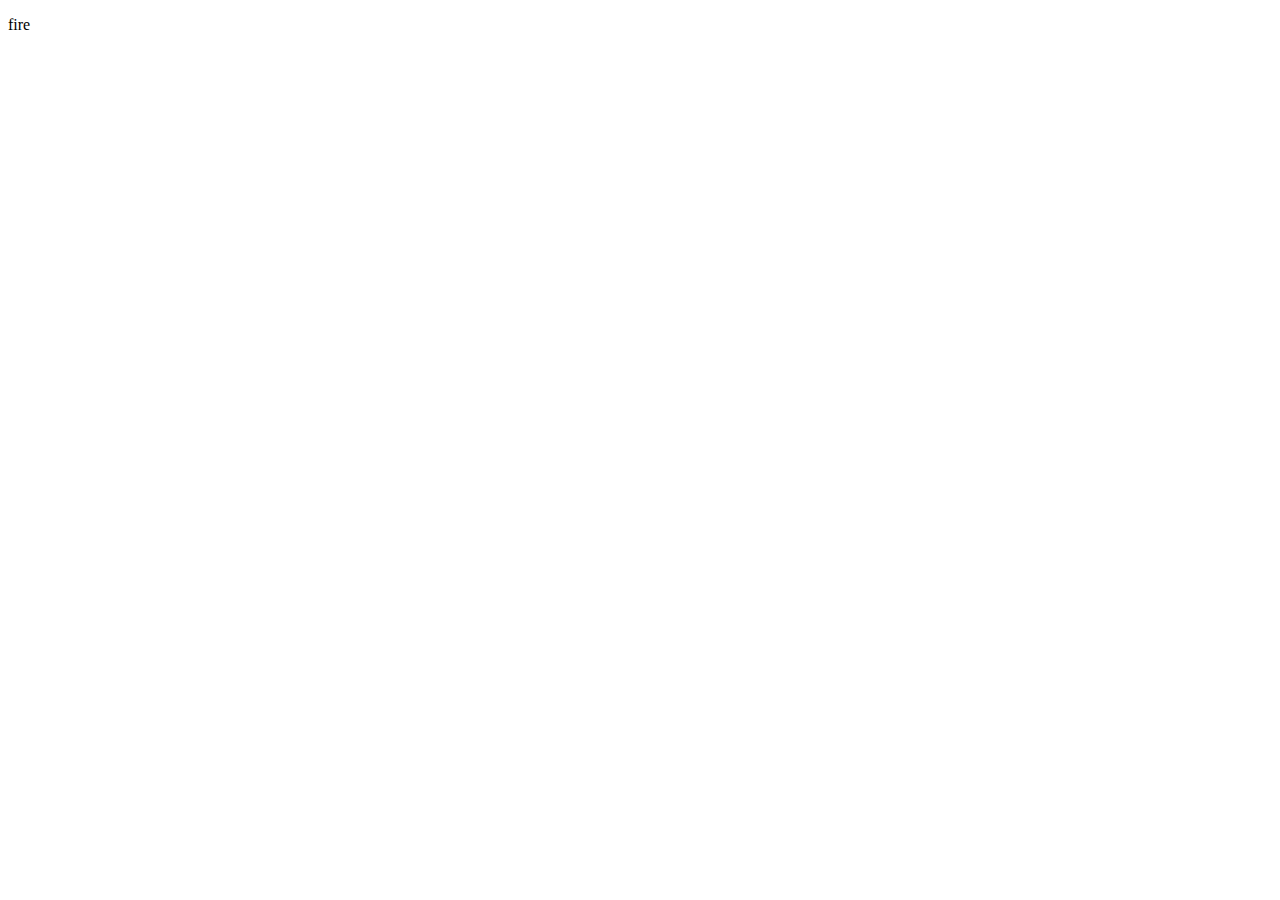
==== fire.html @ b406183c "gamefy" ====
<!DOCTYPE html>
<html lang="en">
<head>
    <meta charset="UTF-8">
    <meta http-equiv="X-UA-Compatible" content="IE=edge">
    <meta name="viewport" content="width=device-width, initial-scale=1.0">
    <title>Document</title>
</head>
<body>
    <p>fire</p>
</body>
</html>
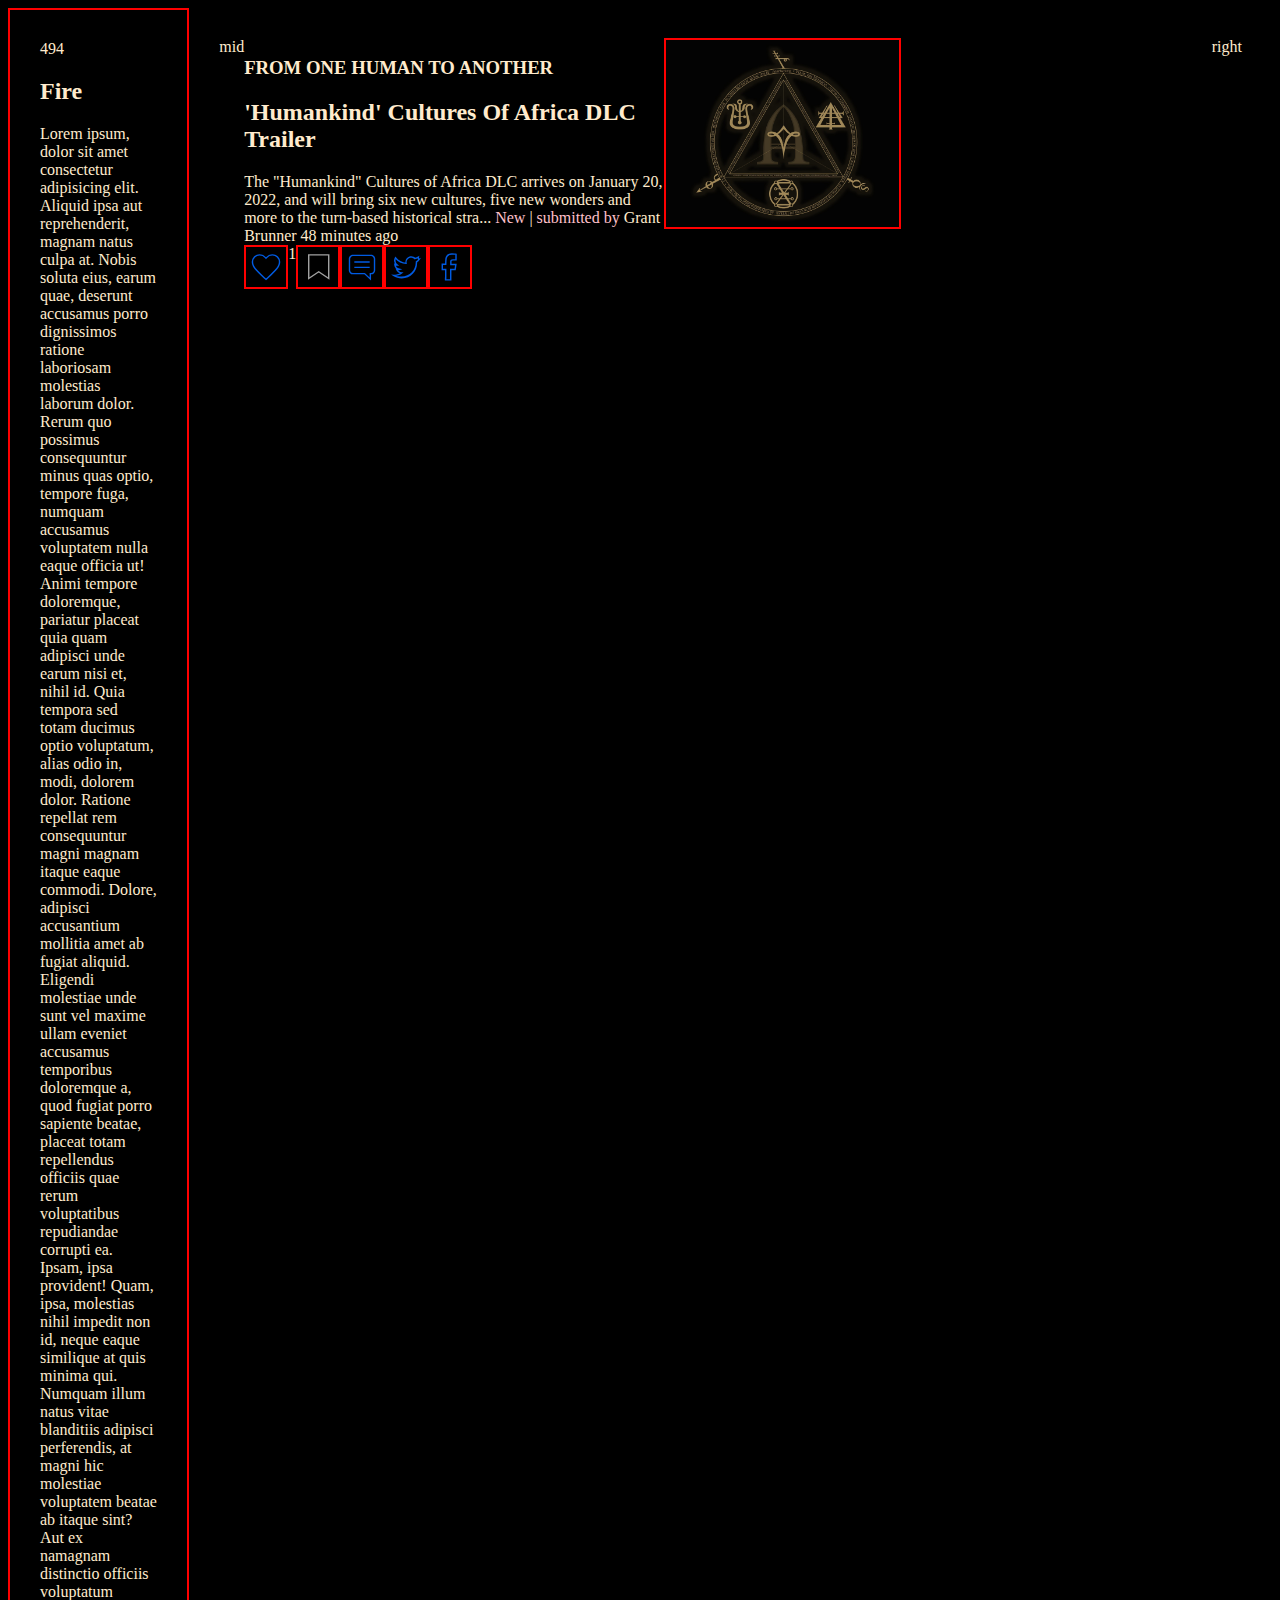
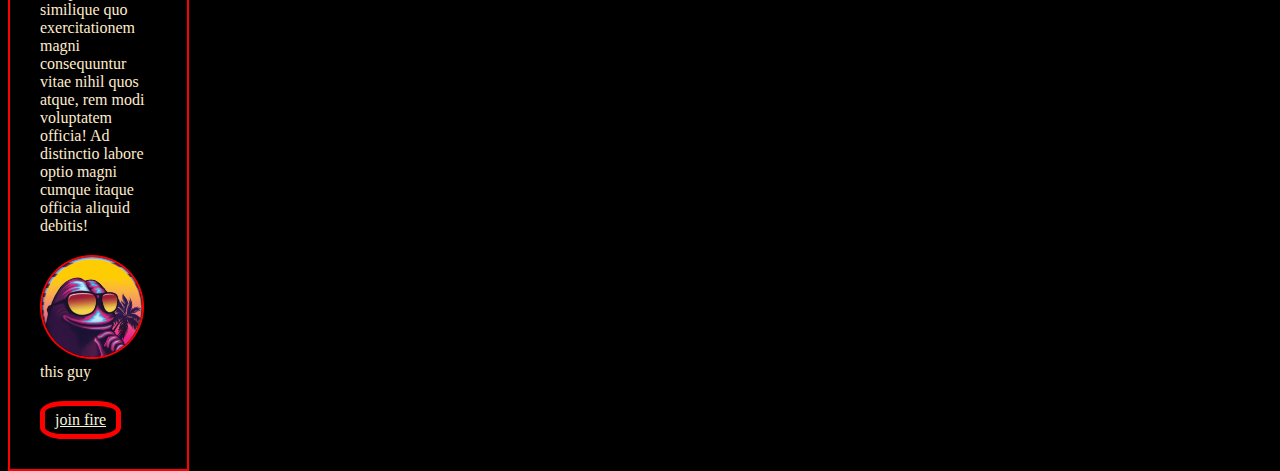
==== commit 26acb8fb: "names" ====
--- a/fire.html
+++ b/fire.html
@@ -1,12 +1,77 @@
 <!DOCTYPE html>
 <html lang="en">
-<head>
-    <meta charset="UTF-8">
-    <meta http-equiv="X-UA-Compatible" content="IE=edge">
-    <meta name="viewport" content="width=device-width, initial-scale=1.0">
-    <title>Document</title>
-</head>
-<body>
-    <p>fire</p>
-</body>
-</html>+  <head>
+    <meta charset="UTF-8" />
+    <meta http-equiv="X-UA-Compatible" content="IE=edge" />
+    <meta name="viewport" content="width=device-width, initial-scale=1.0" />
+    <link rel="stylesheet" href="styles/shared.css" />
+    <title>Fire</title>
+  </head>
+  <body>
+    <div class="container-fire">
+      <div class="column-left">
+        <div class="block-1">
+          <div>494</div>
+          <h2>Fire</h2>
+          <div>
+            Lorem ipsum, dolor sit amet consectetur adipisicing elit. Aliquid
+            ipsa aut reprehenderit, magnam natus culpa at. Nobis soluta eius,
+            earum quae, deserunt accusamus porro dignissimos ratione laboriosam
+            molestias laborum dolor. Rerum quo possimus consequuntur minus quas
+            optio, tempore fuga, numquam accusamus voluptatem nulla eaque
+            officia ut! Animi tempore doloremque, pariatur placeat quia quam
+            adipisci unde earum nisi et, nihil id. Quia tempora sed totam
+            ducimus optio voluptatum, alias odio in, modi, dolorem dolor.
+            Ratione repellat rem consequuntur magni magnam itaque eaque commodi.
+            Dolore, adipisci accusantium mollitia amet ab fugiat aliquid.
+            Eligendi molestiae unde sunt vel maxime ullam eveniet accusamus
+            temporibus doloremque a, quod fugiat porro sapiente beatae, placeat
+            totam repellendus officiis quae rerum voluptatibus repudiandae
+            corrupti ea. Ipsam, ipsa provident! Quam, ipsa, molestias nihil
+            impedit non id, neque eaque similique at quis minima qui. Numquam
+            illum natus vitae blanditiis adipisci perferendis, at magni hic
+            molestiae voluptatem beatae ab itaque sint? Aut ex namagnam
+            distinctio officiis voluptatum similique quo exercitationem magni
+            consequuntur vitae nihil quos atque, rem modi voluptatem officia! Ad
+            distinctio labore optio magni cumque itaque officia aliquid debitis!
+          </div>
+          <div>
+            <img class="thisguy" src="images/1602705071850-2.png" alt="" />
+            this guy
+          </div>
+        </div>
+
+        <a class="button-fire" href="">join fire</a>
+      </div>
+
+      <div class="column-mid">
+        mid
+
+        <div class="col-1">
+            <h3>FROM ONE HUMAN TO ANOTHER</h3>
+            <h2>'Humankind' Cultures Of Africa DLC Trailer</h2>
+            <div>The "Humankind" Cultures of Africa DLC arrives on January 20, 2022, and will bring six new cultures, five new wonders and more to the turn-based historical stra...
+              <span class="pinkguy">New</span> |<span class="pinkguy">
+                submitted by</span
+              >
+              Grant Brunner 48 minutes ago
+            </div>
+            <div class="template-article">
+                <img src="../images/heart-hover.svg" alt=""/>
+                <span>1</span>
+                <img src="../images/save.svg" alt="">
+                <img src="images/comments-hover.svg" alt=""/>
+                <img src="../images/twitter-hover.svg" alt="">
+              <img src="../images/facebook-hover.svg" alt="" />
+            
+            </div>
+
+        </div>
+        <div class="col-2"> <img src="../images/alch.jpg" alt="">
+
+        </div>
+      </div>
+      <div class="column-right">right</div>
+    </div>
+  </body>
+</html>
--- a/styles/shared.css
+++ b/styles/shared.css
@@ -0,0 +1,138 @@
+body{
+background-color: black;
+height: 100vh;
+background-repeat: no-repeat;
+background-size: cover;
+color: blanchedalmond;
+}
+header{
+    font-size: 50px;
+    display: flex;
+    justify-content: space-between;
+}
+.anchor{
+
+    font-size: 80px;
+}
+
+main{
+font-size: large;
+}
+
+.otherpage{
+    background-image: url("../images/images\ \(1\).jfif");
+    width: 1vh;
+
+}
+.indexpage{
+    background-image: url("../images/94166533235515276dec0678bd3f0056_222352.jpg")
+}
+nav a{
+    font-size: 90px;
+    color: rgb(243, 210, 20);
+    
+}
+
+.logo{
+    width: 200px;
+    border-radius: 50%;
+}
+nav ul{
+    display: flex;
+    text-decoration: none;
+    list-style: none;
+    margin: 0;
+    padding: 0;
+
+}
+nav ul li+li{
+padding-left: 25px;
+border: 2px solid red;
+}
+
+.grid-nav{
+display: grid;
+grid-template-areas: 
+"air water"
+"fire earth";
+}
+.fire{
+    grid-area: fire;
+}
+.earth{
+    grid-area:earth
+}
+.water{
+    grid-area: water;
+}
+.air{
+    grid-area: air;
+}
+
+.air-index{
+    background-image: url("../images/Air.png");
+    
+}
+
+.container-fire{
+display: flex;
+justify-content: space-evenly;
+
+}
+
+.container-fire>div:first-child{
+    border: 2px solid red;
+    width:30%;
+}
+.container-fire img{
+    border: 2px solid red;
+}
+
+.thisguy{
+    border-radius: 50%;
+    width:100px;
+}
+.button-fire{
+    border-radius: 30%;
+    border: 5px red solid;
+    color: beige;
+    display: inline-block;
+    /* display: flex;
+    justify-content: center;
+    width: 75px; */
+    padding: 5px 10px;
+}
+.container-fire>div{
+    padding: 30px;
+    /* margin:200px; */
+}
+.block-1> div{
+    margin-bottom:20px; 
+}
+
+.pinkguy{
+
+    color: pink;
+
+}
+.template-article {
+    display: flex;
+   
+}
+.template-article img{
+   
+    width: 40px;
+}
+
+.column-mid{
+    display: flex;
+}
+.col-2{
+    width:25%;
+}
+.col-1{
+width:45%
+}
+img{
+    width:100%
+}